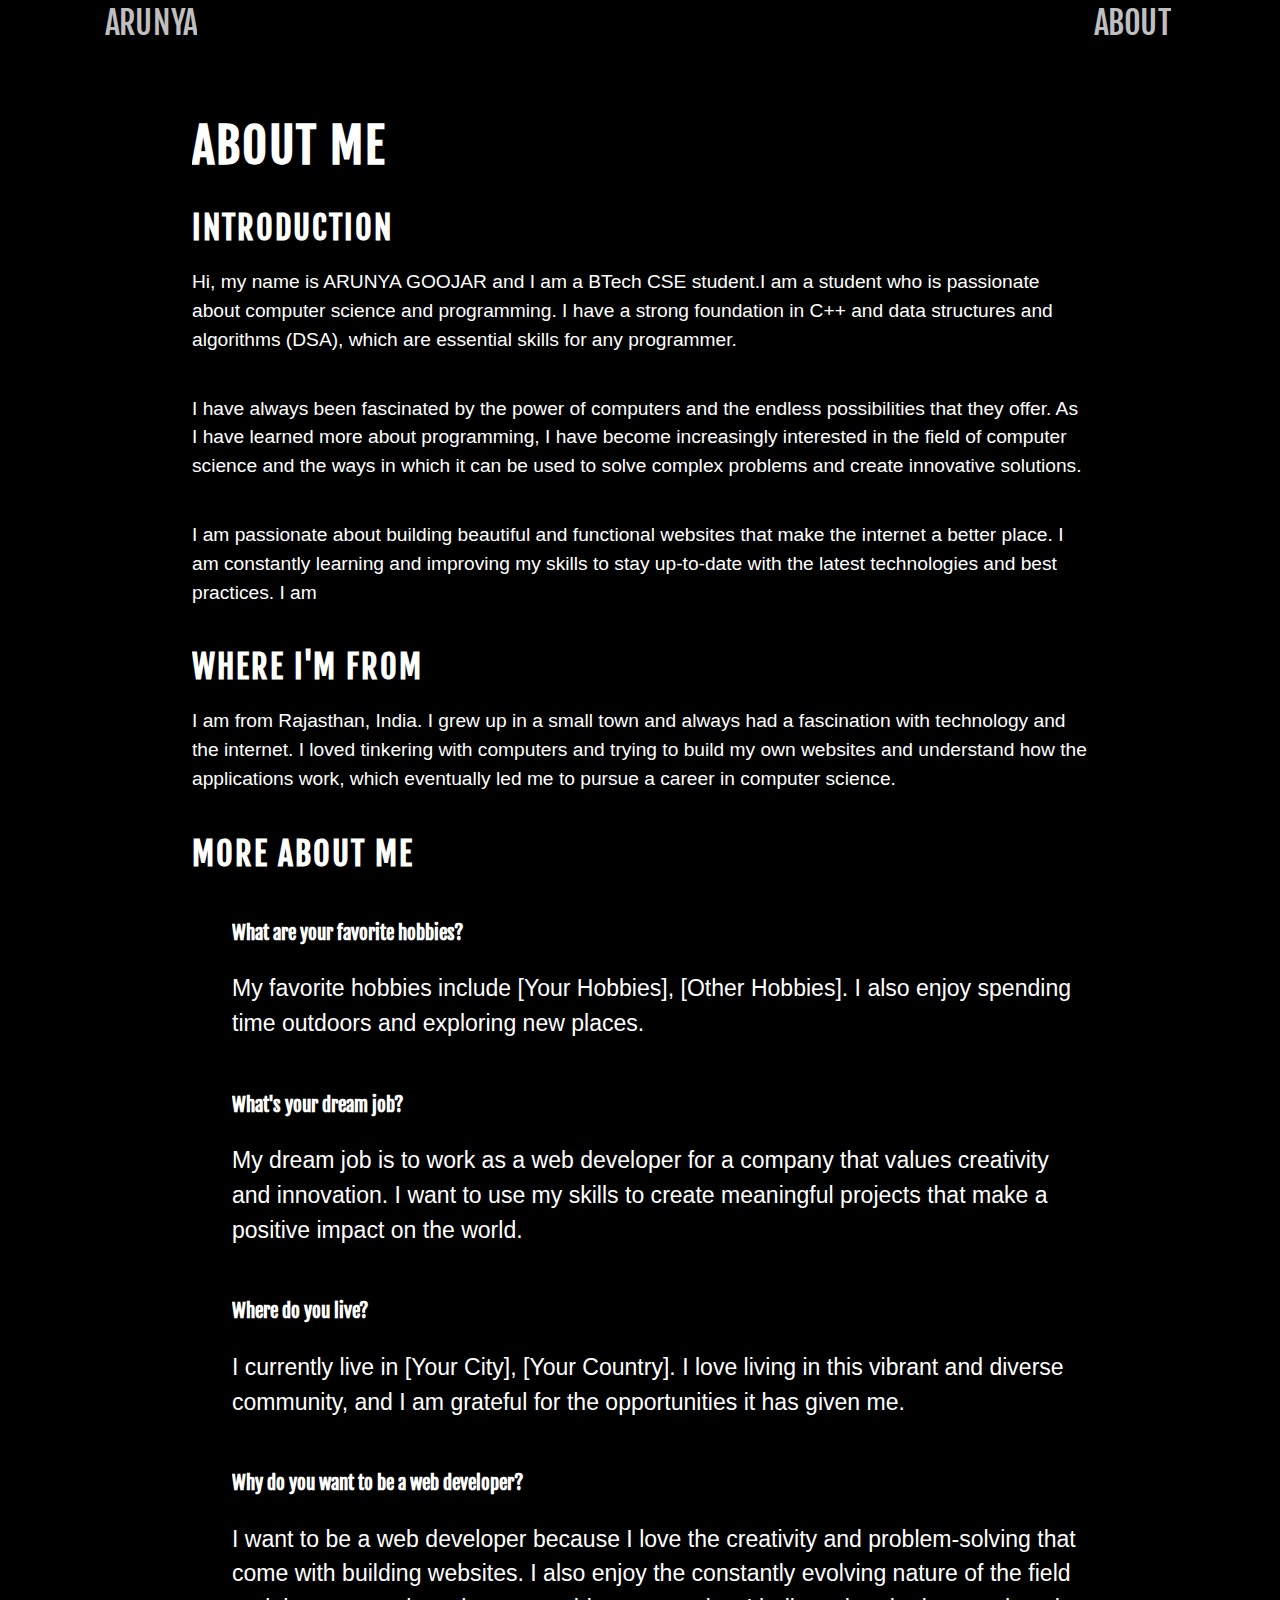
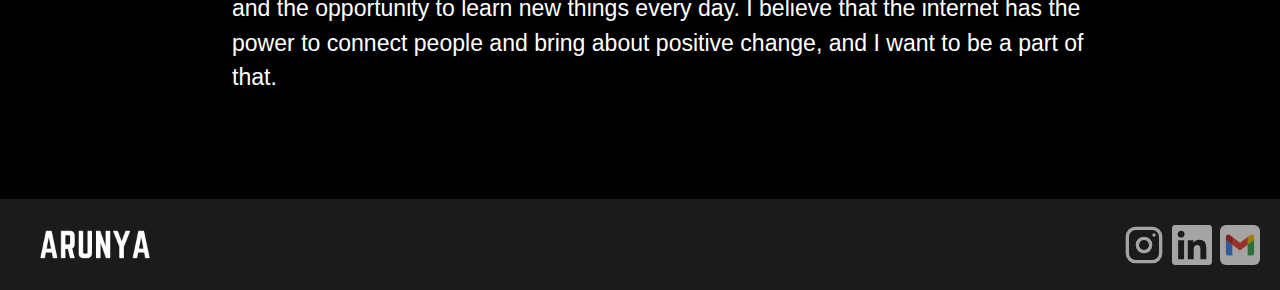
==== about.html @ 731f3e51 "Add files via upload" ====
<!DOCTYPE html>
<html lang="en">
  <head>
    <meta charset="utf-8" />
    <meta
      name="viewport"
      content="width=device-width, initial-scale=1.0, viewport-fit=cover"
    />
    <meta name="robots" content="index, follow" />
    <link rel="stylesheet" type="text/css" href="style.css" />
    <link rel="preconnect" href="https://fonts.googleapis.com" />
    <link rel="preconnect" href="https://fonts.gstatic.com" crossorigin />
    <link
      href="https://fonts.googleapis.com/css2?family=Fjalla+One&display=swap"
      rel="stylesheet"
    />
    <title>Home</title>
  </head>
  <body>
    <!--NAVIGATION-->
    <nav>
      <a href="index.html"> ARUNYA </a>
      <a href="about.html">ABOUT </a>
    </nav>

    <!--ABOUT-->
    <div class="about">
      <h1>About Me</h1>
      <h2>Introduction</h2>
      <p>
        Hi, my name is ARUNYA GOOJAR and I am a BTech CSE student.I am a student
        who is passionate about computer science and programming. I have a
        strong foundation in C++ and data structures and algorithms (DSA), which
        are essential skills for any programmer.
      </p>
      <p>
        I have always been fascinated by the power of computers and the endless
        possibilities that they offer. As I have learned more about programming,
        I have become increasingly interested in the field of computer science
        and the ways in which it can be used to solve complex problems and
        create innovative solutions.
      </p>
      <p>
        I am passionate about building beautiful and functional websites that
        make the internet a better place. I am constantly learning and improving
        my skills to stay up-to-date with the latest technologies and best
        practices. I am
      </p>

      <h2>Where I'm From</h2>
      <p>
        I am from Rajasthan, India. I grew up in a small town and always had a
        fascination with technology and the internet. I loved tinkering with
        computers and trying to build my own websites and understand how the
        applications work, which eventually led me to pursue a career in
        computer science.
      </p>

      <h2>More About Me</h2>
      <ul>
        <li>
          <strong>What are your favorite hobbies?</strong>
          <p>
            My favorite hobbies include [Your Hobbies], [Other Hobbies]. I also
            enjoy spending time outdoors and exploring new places.
          </p>
        </li>
        <li>
          <strong>What's your dream job?</strong>
          <p>
            My dream job is to work as a web developer for a company that values
            creativity and innovation. I want to use my skills to create
            meaningful projects that make a positive impact on the world.
          </p>
        </li>
        <li>
          <strong>Where do you live?</strong>
          <p>
            I currently live in [Your City], [Your Country]. I love living in
            this vibrant and diverse community, and I am grateful for the
            opportunities it has given me.
          </p>
        </li>
        <li>
          <strong>Why do you want to be a web developer?</strong>
          <p>
            I want to be a web developer because I love the creativity and
            problem-solving that come with building websites. I also enjoy the
            constantly evolving nature of the field and the opportunity to learn
            new things every day. I believe that the internet has the power to
            connect people and bring about positive change, and I want to be a
            part of that.
          </p>
        </li>
      </ul>
    </div>
    <!--end-->
    <footer class="footer">
      <div class="logo">
        <img src="img/flogo.png" alt="Logo" />
      </div>
      <div class="social-links">
        <a href="#"><img src="img/insta.svg" /></a>
        <a href="#"><img src="img/ln.svg" /></a>
        <a href="#"><img src="img/mail.svg" /></a>
      </div>
    </footer>
  </body>
</html>
---- style.css ----
@import url("https://fonts.googleapis.com/css2?family=Fjalla+One&display=swap");
* {
  font-family: "Fjalla One", sans-serif;
  overflow-x: hidden;
  cursor: default;
}
body {
  margin: 0;
  background-color: black;
}
/*NAVIGATION*/
@media (min-width: 700px) {
  nav {
    display: flex;
    background-color: black;
    padding: 1% 10%;
    justify-content: space-between;
  }
  nav > a {
    color: white;
    text-decoration: none;
    scale: 2;
    opacity: 0.75;
    transition: opacity 0.3s ease-in-out;
  }
  nav > a:hover {
    opacity: 1;
  }
}
@media (max-width: 700px) {
  nav {
    display: flex;
    background-color: black;
    padding: 3% 10%;
    justify-content: space-between;
  }
  nav > a {
    color: white;
    text-decoration: none;
    scale: 2;
    opacity: 0.75;
    transition: opacity 0.3s ease-in-out;
  }
  nav > a:hover {
    opacity: 1;
  }
}
/* ABOUT */
.about {
  color: white;
  padding: 3% 15%;
}
.about h1,
.about h2 {
  text-transform: uppercase;
  letter-spacing: 2px;
}

.about h1 {
  font-size: 3em;
}

.about h2 {
  font-size: 2em;
  margin-bottom: 20px;
}

.about p {
  font-family: sans-serif;
  font-size: 1.2em;
  line-height: 1.5;
  margin-bottom: 40px;
}

.about li {
  font-family: sans-serif;
  font-size: 1.2em;
  line-height: 1.5;
  margin-bottom: 10px;
}
.about ul {
  margin-top: 5%;
}

/* Add a media query for smaller screens */
@media (max-width: 600px) {
  body {
    font-size: 14px;
  }
}
/*NAME DISPLAY*/
.ndisplay {
  position: relative;
}
.ndisplay::before {
  filter: blur(8px);
  background-attachment: fixed;
  background-repeat: no-repeat;
  background-size: cover;
  content: "";
  position: absolute;
  top: 0;
  left: 0;
  width: 100%;
  height: 100%;
  background-image: url("img/home.jpeg");
  filter: blur(8px) brightness(50%);
}

@media (max-width: 700px) {
  .ndisplay {
    text-align: center;
    padding: 22% 0% 4% 0%;
    background-color: black;
    color: white;
  }
  .ndisplay > h1 {
    text-align: center;
    scale: 1.6;
    opacity: 0.7;
    padding-bottom: 20px;
  }
  .ndisplay > h3 {
    text-align: center;
    scale: 1;
    opacity: 0.5;
    margin-bottom: 15%;
  }
  .ndisplay > a > img {
    width: 20px;
    opacity: 0.8;
    animation: waviy 1s infinite;
    animation-delay: calc(0.1s * var(--i));
  }
}
@media (min-width: 700px) {
  .ndisplay {
    text-align: center;
    padding: 22% 0% 4% 0%;
    background-color: black;
    color: white;
  }
  .ndisplay > h1 {
    text-align: center;
    scale: 3;
    opacity: 0.7;
    padding-bottom: 20px;
    transition: opacity 0.3s ease-in-out;
  }
  .ndisplay > h3 {
    text-align: center;
    scale: 1.5;
    opacity: 0.5;
    margin-bottom: 15%;
    transition: opacity 0.3s ease-in-out;
  }
  .ndisplay > h1:hover {
    opacity: 0.8;
  }
  .ndisplay > h3:hover {
    opacity: 0.7;
  }
  .ndisplay > a > img {
    width: 40px;
    opacity: 0.8;
    animation: waviy 1s infinite;
    animation-delay: calc(0.1s * var(--i));
  }
}
@keyframes waviy {
  0%,
  40%,
  100% {
    transform: translateY(0);
  }
  20% {
    transform: translateY(-20px);
  }
}

/* SKILLS */
.skills {
  background-color: white;
  color: black;
  padding: 3% 10% 5% 10%;
}
.skills > h2 {
  text-align: center;
  scale: 3;
  opacity: 0.95;
  padding-top: 20px;
}

.grid {
  display: flex;
  flex-wrap: wrap;
  justify-content: space-between;
  background-color: white;
  padding: 7% 5% 0% 5%;
}
@media (max-width: 800px) {
  .grid {
    padding: 15% 5% 2% 5%;
  }
}

@media (max-width: 800px) {
  .skill-card {
    display: flex;
    align-items: center;
    justify-content: center;
    width: 45%;
    height: 100%;
    background-color: black;
    border-radius: 8px;
    overflow: hidden;
    margin-bottom: 20px;
    padding: 1% 0%;
    transition: transform 0.3s ease-in-out, box-shadow 0.3s ease-in-out;
  }
}
@media (min-width: 800px) {
  .skill-card {
    display: flex;
    align-items: center;
    justify-content: center;
    width: 24%;
    height: 100%;
    background-color: black;
    border-radius: 8px;
    overflow: hidden;
    margin-bottom: 20px;
    padding: 1% 0%;
    transition: transform 0.3s ease-in-out, box-shadow 0.3s ease-in-out;
  }
}

.skill-card img {
  width: 150px;
}
.skill-card:hover {
  transform: scale(1.05);
  box-shadow: 6px 6px 10px rgba(0, 0, 0, 0.3);
}

/* education */
.education {
  position: relative;
}
.education::before {
  filter: blur(8px);
  background-attachment: fixed;
  background-repeat: no-repeat;
  background-size: cover;
  content: "";
  position: absolute;
  top: 0;
  left: 0;
  width: 100%;
  height: 100%;
  background-image: url("img/edu.jpg");
  filter: blur(8px) brightness(50%);
  z-index: -1;
}
.education > * {
  z-index: 1;
}
.education {
  padding: 3% 10% 5% 10%;
}
.education > h2 {
  color: white;
  text-align: center;
  scale: 3;
  opacity: 0.95;
  padding-top: 20px;
}
.egrid {
  display: flex;
  flex-wrap: wrap;
  justify-content: space-between;
  padding: 7% 5% 0% 5%;
}
@media (max-width: 760px) {
  .egrid {
    padding: 15% 5% 2% 5%;
  }
  .egrid > div {
    color: black;
    background-color: white;
    width: 100%;
    text-align: center;
    border-radius: 5px;
    overflow: hidden;
    margin-bottom: 20px;
    padding: 1% 0%;
    transition: transform 0.3s ease-in-out, box-shadow 0.3s ease-in-out;
  }
}
@media (min-width: 760px) {
  @media (max-width: 1300px) {
    .egrid > div {
      color: black;
      background-color: white;
      width: 45%;
      text-align: center;
      border-radius: 5px;
      overflow: hidden;
      margin-bottom: 20px;
      padding: 1% 0%;
      transition: transform 0.3s ease-in-out, box-shadow 0.3s ease-in-out;
    }
  }
}
@media (min-width: 1300px) {
  .egrid > div {
    color: black;
    background-color: white;
    width: 30%;
    text-align: center;
    border-radius: 5px;
    overflow: hidden;
    margin-bottom: 20px;
    padding: 1% 0%;
    transition: transform 0.3s ease-in-out, box-shadow 0.3s ease-in-out;
  }
}

.egrid > div:hover {
  transform: scale(1.05);
  box-shadow: 6px 6px 10px rgba(255, 255, 255, 0.317);
}

/* Projects */
.projects {
  background-color: black;
  padding: 3% 10% 5% 10%;
}
.projects > h2 {
  color: white;
  text-align: center;
  scale: 3;
  opacity: 0.95;
  padding-top: 20px;
}

@media (max-width: 1100px) {
  .image-grid {
    display: grid;
    grid-template-columns: 1fr;
    grid-gap: 20px;
    padding: 7% 5% 0% 5%;
  }
}
@media (min-width: 1100px) {
  .image-grid {
    display: grid;
    grid-template-columns: repeat(2, 1fr);
    grid-gap: 20px;
    padding: 7% 5% 0% 5%;
  }
}

.image-card {
  border-radius: 8px;
  position: relative;
  width: 100%;
  height: 300px;
  overflow: hidden;
}

.image-card img {
  width: 100%;
  height: 100%;
  object-fit: cover;
}

.image-card .overlay {
  position: absolute;
  top: 0;
  left: 0;
  width: 100%;
  height: 100%;
  background-color: rgba(0, 0, 0, 0.6);
  display: flex;
  align-items: center;
  justify-content: center;
  opacity: 0;
  transition: opacity 0.3s ease-in-out;
}

.image-card .overlay .btn {
  display: inline-block;
  padding: 10px 20px;
  background-color: white;
  color: black;
  text-align: center;
  text-decoration: none;
  border-radius: 4px;
}

.image-card:hover .overlay {
  opacity: 1;
}
@media (max-width: 1100px) {
  .image-grid {
    padding: 15% 5% 8% 5%;
  }
}

/* Work */
.work {
  position: relative;
}
.work::before {
  filter: blur(8px);
  background-attachment: fixed;
  background-repeat: no-repeat;
  background-size: cover;
  content: "";
  position: absolute;
  top: 0;
  left: 0;
  width: 100%;
  height: 100%;
  background-image: url("img/contact.jpg");
  filter: blur(8px) brightness(50%);
}
.work {
  padding: 3% 10% 5% 10%;
}
.work > h2 {
  color: white;
  text-align: center;
  scale: 3;
  opacity: 0.9;
  padding-top: 20px;
}
.work > h3 {
  color: white;
  text-align: center;
  scale: 1.2;
  opacity: 0.8;
  padding: 5% 5% 0% 5%;
}

/* digital */
.digital {
  background-color: black;
  padding: 3% 10% 5% 10%;
}
.digital > h2 {
  color: white;
  text-align: center;
  scale: 3;
  opacity: 0.9;
  padding-top: 20px;
}
.digital > h3 {
  color: white;
  text-align: center;
  scale: 1.2;
  opacity: 0.8;
  padding: 5% 5% 0% 5%;
}
.images {
  display: flex;
  flex-wrap: wrap;
  justify-content: space-between;
  padding: 7% 5% 0% 5%;
}
@media (max-width: 1100px) {
  .images {
    padding: 15% 5% 2% 5%;
  }
}
@media (min-width: 1100px) {
  .images > img {
    background-color: white;
    width: 30%;
    border-radius: 5px;
    overflow: hidden;
    margin-bottom: 20px;
    object-fit: cover;
    box-shadow: 6px 6px 10px rgba(255, 255, 255, 0.1);
    transition: transform 0.3s ease-in-out, box-shadow 0.3s ease-in-out;
  }
}
@media (max-width: 1100px) {
  .digital {
    display: none;
  }
}
.images > img:hover {
  transform: scale(1.05);
  box-shadow: 6px 6px 10px rgba(255, 255, 255, 0.317);
}

/*end*/
.footer {
  background-color: #1b1b1b;
  color: white;
  display: flex;
  align-items: center;
  justify-content: space-between;
  padding: 20px;
}

.footer .logo {
  display: flex;
  align-items: center;
}

.footer .logo img {
  width: 150px;
  height: 51px;
  margin-right: 8px;
}

.footer .social-links {
  display: flex;
}
.footer .social-links a img {
  display: block;
  width: 40px;
  height: 40px;
  text-align: center;
  line-height: 40px;
  margin-left: 8px;
  opacity: 0.6;
  transition: opacity 0.5s ease-in-out;
}

.footer .social-links a img:hover {
  opacity: 1;
}
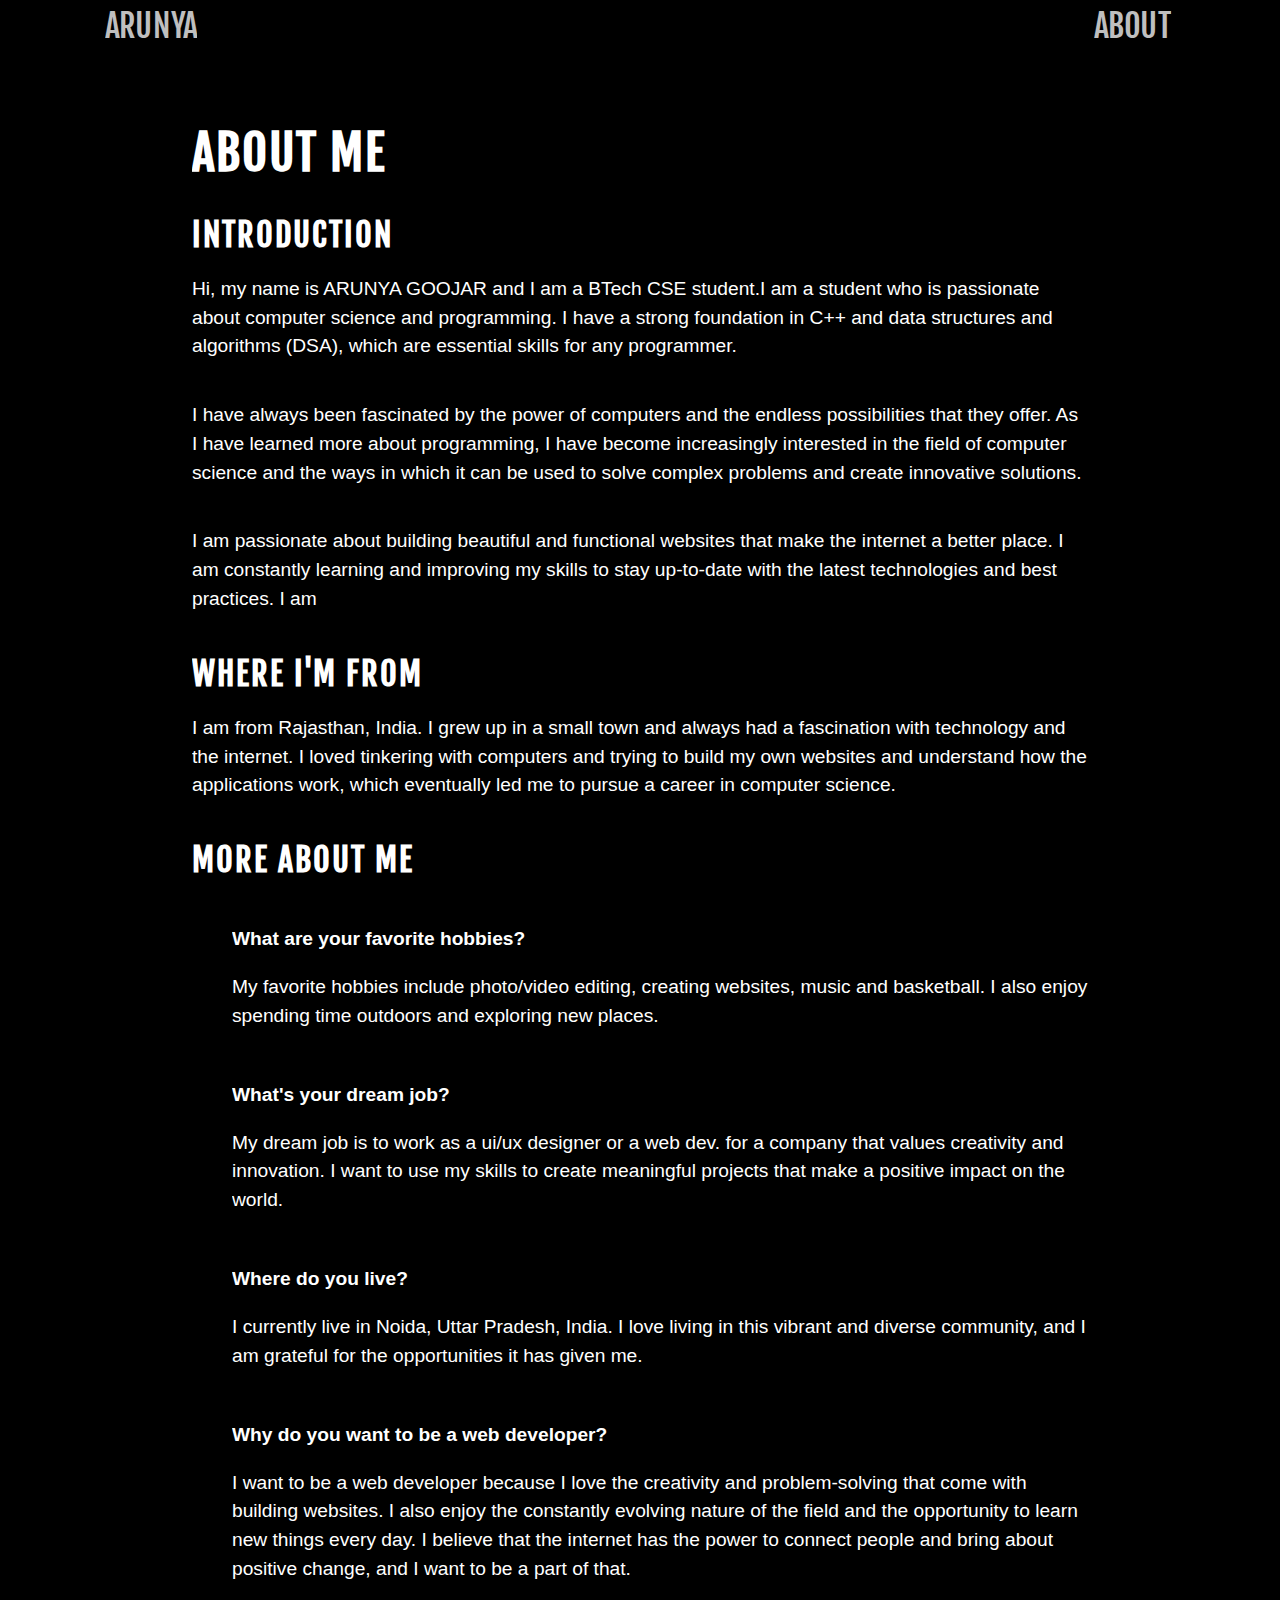
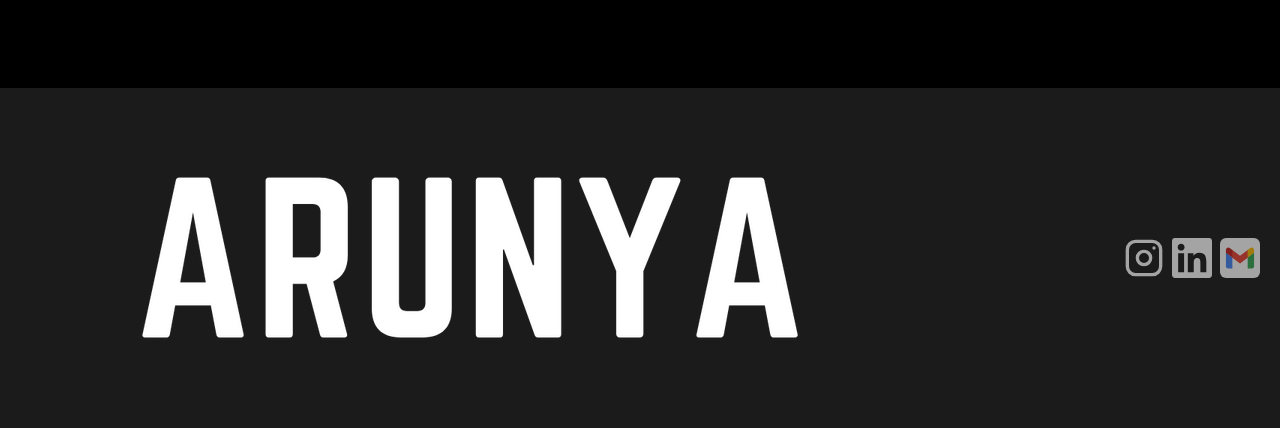
==== commit c8d41485: "Update about.html" ====
--- a/about.html
+++ b/about.html
@@ -14,7 +14,11 @@
       href="https://fonts.googleapis.com/css2?family=Fjalla+One&display=swap"
       rel="stylesheet"
     />
-    <title>Home</title>
+    <title>Arunya Goojar</title>
+    <meta
+      name="description"
+      content="Welcome to my portfolio! As a skilled and motivated computer science and engineering student, I have a passion for solving complex problems and creating innovative solutions. In my portfolio, you will find a selection of my best projects. Take a look around and see what I can do!"
+    />
   </head>
   <body>
     <!--NAVIGATION-->
@@ -61,22 +65,24 @@
         <li>
           <strong>What are your favorite hobbies?</strong>
           <p>
-            My favorite hobbies include [Your Hobbies], [Other Hobbies]. I also
-            enjoy spending time outdoors and exploring new places.
+            My favorite hobbies include photo/video editing, creating websites,
+            music and basketball. I also enjoy spending time outdoors and
+            exploring new places.
           </p>
         </li>
         <li>
           <strong>What's your dream job?</strong>
           <p>
-            My dream job is to work as a web developer for a company that values
-            creativity and innovation. I want to use my skills to create
-            meaningful projects that make a positive impact on the world.
+            My dream job is to work as a ui/ux designer or a web dev. for a
+            company that values creativity and innovation. I want to use my
+            skills to create meaningful projects that make a positive impact on
+            the world.
           </p>
         </li>
         <li>
           <strong>Where do you live?</strong>
           <p>
-            I currently live in [Your City], [Your Country]. I love living in
+            I currently live in Noida, Uttar Pradesh, India. I love living in
             this vibrant and diverse community, and I am grateful for the
             opportunities it has given me.
           </p>
--- a/style.css
+++ b/style.css
@@ -13,7 +13,7 @@
   nav {
     display: flex;
     background-color: black;
-    padding: 1% 10%;
+    padding: 1.25% 10%;
     justify-content: space-between;
   }
   nav > a {
@@ -31,7 +31,7 @@
   nav {
     display: flex;
     background-color: black;
-    padding: 3% 10%;
+    padding: 3.2% 15%;
     justify-content: space-between;
   }
   nav > a {
@@ -74,6 +74,12 @@
 
 .about li {
   font-family: sans-serif;
+  font-size: 1em;
+  line-height: 1.5;
+  margin-bottom: 10px;
+}
+.about li strong {
+  font-family: sans-serif;
   font-size: 1.2em;
   line-height: 1.5;
   margin-bottom: 10px;
@@ -91,12 +97,14 @@
 /*NAME DISPLAY*/
 .ndisplay {
   position: relative;
+  height: 100vh;
 }
 .ndisplay::before {
   filter: blur(8px);
   background-attachment: fixed;
   background-repeat: no-repeat;
   background-size: cover;
+  background-position: center;
   content: "";
   position: absolute;
   top: 0;
@@ -110,24 +118,31 @@
 @media (max-width: 700px) {
   .ndisplay {
     text-align: center;
-    padding: 22% 0% 4% 0%;
     background-color: black;
     color: white;
+    display: flex;
+    flex-direction: column;
+    align-items: center;
+    justify-content: center;
   }
   .ndisplay > h1 {
     text-align: center;
-    scale: 1.6;
+    font-size: 120px;
     opacity: 0.7;
-    padding-bottom: 20px;
+    padding-bottom: 5%;
+    padding: 0% 5%;
   }
   .ndisplay > h3 {
     text-align: center;
-    scale: 1;
+    font-size: 30px;
     opacity: 0.5;
     margin-bottom: 15%;
   }
   .ndisplay > a > img {
-    width: 20px;
+    position: absolute;
+    width: 4%;
+    top: 85%;
+    left: 48%;
     opacity: 0.8;
     animation: waviy 1s infinite;
     animation-delay: calc(0.1s * var(--i));
@@ -136,32 +151,30 @@
 @media (min-width: 700px) {
   .ndisplay {
     text-align: center;
-    padding: 22% 0% 4% 0%;
     background-color: black;
     color: white;
+    display: flex;
+    flex-direction: column;
+    align-items: center;
+    justify-content: center;
   }
   .ndisplay > h1 {
     text-align: center;
-    scale: 3;
+    font-size: 120px;
     opacity: 0.7;
-    padding-bottom: 20px;
-    transition: opacity 0.3s ease-in-out;
+    padding-bottom: 5%;
+    padding: 0% 5%;
   }
   .ndisplay > h3 {
     text-align: center;
-    scale: 1.5;
+    font-size: 40px;
     opacity: 0.5;
-    margin-bottom: 15%;
-    transition: opacity 0.3s ease-in-out;
-  }
-  .ndisplay > h1:hover {
-    opacity: 0.8;
-  }
-  .ndisplay > h3:hover {
-    opacity: 0.7;
   }
   .ndisplay > a > img {
-    width: 40px;
+    position: absolute;
+    width: 2%;
+    top: 85%;
+    left: 48%;
     opacity: 0.8;
     animation: waviy 1s infinite;
     animation-delay: calc(0.1s * var(--i));
@@ -182,11 +195,11 @@
 .skills {
   background-color: white;
   color: black;
-  padding: 3% 10% 5% 10%;
+  padding: 2% 10% 5% 10%;
 }
 .skills > h2 {
   text-align: center;
-  scale: 3;
+  font-size: 70px;
   opacity: 0.95;
   padding-top: 20px;
 }
@@ -196,12 +209,7 @@
   flex-wrap: wrap;
   justify-content: space-between;
   background-color: white;
-  padding: 7% 5% 0% 5%;
-}
-@media (max-width: 800px) {
-  .grid {
-    padding: 15% 5% 2% 5%;
-  }
+  padding: 1% 1%;
 }
 
 @media (max-width: 800px) {
@@ -215,7 +223,7 @@
     border-radius: 8px;
     overflow: hidden;
     margin-bottom: 20px;
-    padding: 1% 0%;
+    padding: 3% 0%;
     transition: transform 0.3s ease-in-out, box-shadow 0.3s ease-in-out;
   }
 }
@@ -230,7 +238,7 @@
     border-radius: 8px;
     overflow: hidden;
     margin-bottom: 20px;
-    padding: 1% 0%;
+    padding: 2% 0%;
     transition: transform 0.3s ease-in-out, box-shadow 0.3s ease-in-out;
   }
 }
@@ -271,7 +279,7 @@
 .education > h2 {
   color: white;
   text-align: center;
-  scale: 3;
+  font-size: 70px;
   opacity: 0.95;
   padding-top: 20px;
 }
@@ -279,24 +287,21 @@
   display: flex;
   flex-wrap: wrap;
   justify-content: space-between;
-  padding: 7% 5% 0% 5%;
-}
-@media (max-width: 760px) {
-  .egrid {
-    padding: 15% 5% 2% 5%;
-  }
-  .egrid > div {
-    color: black;
-    background-color: white;
-    width: 100%;
-    text-align: center;
-    border-radius: 5px;
-    overflow: hidden;
-    margin-bottom: 20px;
-    padding: 1% 0%;
-    transition: transform 0.3s ease-in-out, box-shadow 0.3s ease-in-out;
-  }
-}
+  padding: 3%;
+}
+.egrid > div {
+  color: black;
+  background-color: white;
+  width: 100%;
+  text-align: center;
+  border-radius: 5px;
+  overflow: hidden;
+  margin-bottom: 20px;
+  padding: 1% 0%;
+  transition: transform 0.3s ease-in-out, box-shadow 0.3s ease-in-out;
+  opacity: 0.7;
+}
+
 @media (min-width: 760px) {
   @media (max-width: 1300px) {
     .egrid > div {
@@ -309,6 +314,7 @@
       margin-bottom: 20px;
       padding: 1% 0%;
       transition: transform 0.3s ease-in-out, box-shadow 0.3s ease-in-out;
+      opacity: 0.7;
     }
   }
 }
@@ -323,6 +329,7 @@
     margin-bottom: 20px;
     padding: 1% 0%;
     transition: transform 0.3s ease-in-out, box-shadow 0.3s ease-in-out;
+    opacity: 0.7;
   }
 }
 
@@ -334,12 +341,12 @@
 /* Projects */
 .projects {
   background-color: black;
-  padding: 3% 10% 5% 10%;
+  padding: 3% 8% 10% 8%;
 }
 .projects > h2 {
   color: white;
   text-align: center;
-  scale: 3;
+  font-size: 70px;
   opacity: 0.95;
   padding-top: 20px;
 }
@@ -348,8 +355,8 @@
   .image-grid {
     display: grid;
     grid-template-columns: 1fr;
-    grid-gap: 20px;
-    padding: 7% 5% 0% 5%;
+    grid-gap: 5%;
+    padding: 1% 5% 0% 5%;
   }
 }
 @media (min-width: 1100px) {
@@ -357,7 +364,7 @@
     display: grid;
     grid-template-columns: repeat(2, 1fr);
     grid-gap: 20px;
-    padding: 7% 5% 0% 5%;
+    padding: 1% 5% 3% 5%;
   }
 }
 
@@ -365,8 +372,9 @@
   border-radius: 8px;
   position: relative;
   width: 100%;
-  height: 300px;
+  height: 100%;
   overflow: hidden;
+  box-shadow: 6px 6px 16px rgba(255, 255, 255, 0.1);
 }
 
 .image-card img {
@@ -404,8 +412,26 @@
 }
 @media (max-width: 1100px) {
   .image-grid {
-    padding: 15% 5% 8% 5%;
-  }
+    padding: 5% 5% 6% 5%;
+  }
+}
+.cool-button {
+  border: none;
+  text-align: center;
+  border-radius: 2px;
+  background-color: rgb(255, 255, 255);
+  color: rgb(0, 0, 0);
+  text-decoration: none;
+  font-size: 20px;
+  cursor: pointer;
+  padding: 1% 2%;
+  opacity: 0.9;
+  display: block;
+  margin: auto;
+  transition: box-shadow 0.3s ease-in-out;
+}
+.cool-button:hover {
+  box-shadow: 6px 6px 16px rgba(255, 255, 255, 0.5);
 }
 
 /* Work */
@@ -427,73 +453,21 @@
   filter: blur(8px) brightness(50%);
 }
 .work {
-  padding: 3% 10% 5% 10%;
+  padding: 1% 8% 5% 8%;
 }
 .work > h2 {
   color: white;
   text-align: center;
-  scale: 3;
+  font-size: 70px;
   opacity: 0.9;
   padding-top: 20px;
 }
 .work > h3 {
   color: white;
   text-align: center;
-  scale: 1.2;
+  font-size: 25px;
   opacity: 0.8;
-  padding: 5% 5% 0% 5%;
-}
-
-/* digital */
-.digital {
-  background-color: black;
-  padding: 3% 10% 5% 10%;
-}
-.digital > h2 {
-  color: white;
-  text-align: center;
-  scale: 3;
-  opacity: 0.9;
-  padding-top: 20px;
-}
-.digital > h3 {
-  color: white;
-  text-align: center;
-  scale: 1.2;
-  opacity: 0.8;
-  padding: 5% 5% 0% 5%;
-}
-.images {
-  display: flex;
-  flex-wrap: wrap;
-  justify-content: space-between;
-  padding: 7% 5% 0% 5%;
-}
-@media (max-width: 1100px) {
-  .images {
-    padding: 15% 5% 2% 5%;
-  }
-}
-@media (min-width: 1100px) {
-  .images > img {
-    background-color: white;
-    width: 30%;
-    border-radius: 5px;
-    overflow: hidden;
-    margin-bottom: 20px;
-    object-fit: cover;
-    box-shadow: 6px 6px 10px rgba(255, 255, 255, 0.1);
-    transition: transform 0.3s ease-in-out, box-shadow 0.3s ease-in-out;
-  }
-}
-@media (max-width: 1100px) {
-  .digital {
-    display: none;
-  }
-}
-.images > img:hover {
-  transform: scale(1.05);
-  box-shadow: 6px 6px 10px rgba(255, 255, 255, 0.317);
+  padding: 0% 5% 0% 5%;
 }
 
 /*end*/
@@ -511,7 +485,7 @@
   align-items: center;
 }
 
-.footer .logo img {
+.footer .logo a img {
   width: 150px;
   height: 51px;
   margin-right: 8px;
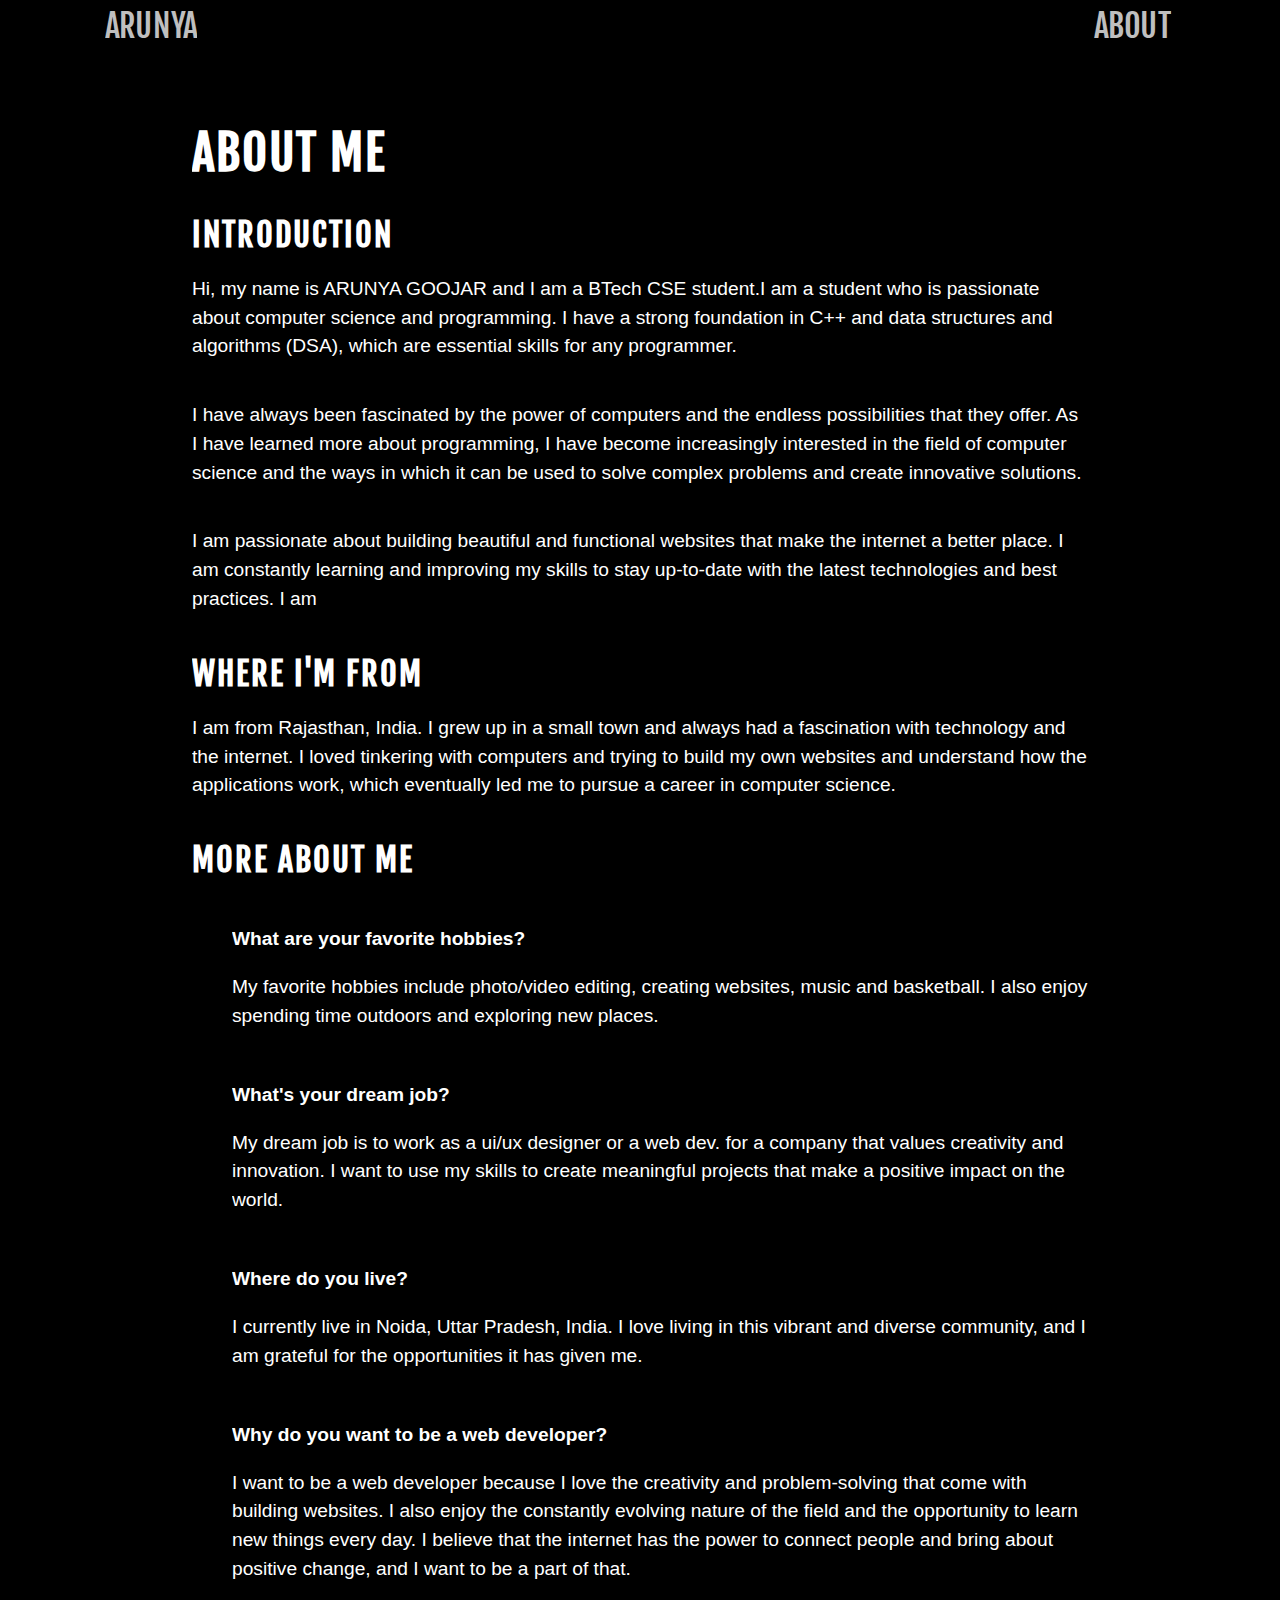
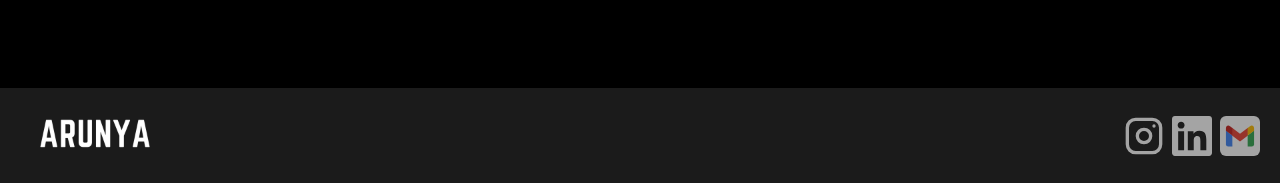
==== commit d1829782: "Update about.html" ====
--- a/about.html
+++ b/about.html
@@ -101,14 +101,21 @@
       </ul>
     </div>
     <!--end-->
+    <!--end-->
     <footer class="footer">
       <div class="logo">
-        <img src="img/flogo.png" alt="Logo" />
+        <a href="index.html"><img src="img/flogo.png" alt="Logo" /></a>
       </div>
       <div class="social-links">
-        <a href="#"><img src="img/insta.svg" /></a>
-        <a href="#"><img src="img/ln.svg" /></a>
-        <a href="#"><img src="img/mail.svg" /></a>
+        <a href="https://www.instagram.com/arunya_goojar/"
+          ><img src="img/insta.svg" alt="instagram link"
+        /></a>
+        <a href="https://www.linkedin.com/in/arunya-goojar-a59935213/"
+          ><img src="img/ln.svg" alt="linkedin link"
+        /></a>
+        <a href="mailto:arunyagurjar1@gmail.com"
+          ><img src="img/mail.svg" alt="write me a mail"
+        /></a>
       </div>
     </footer>
   </body>
